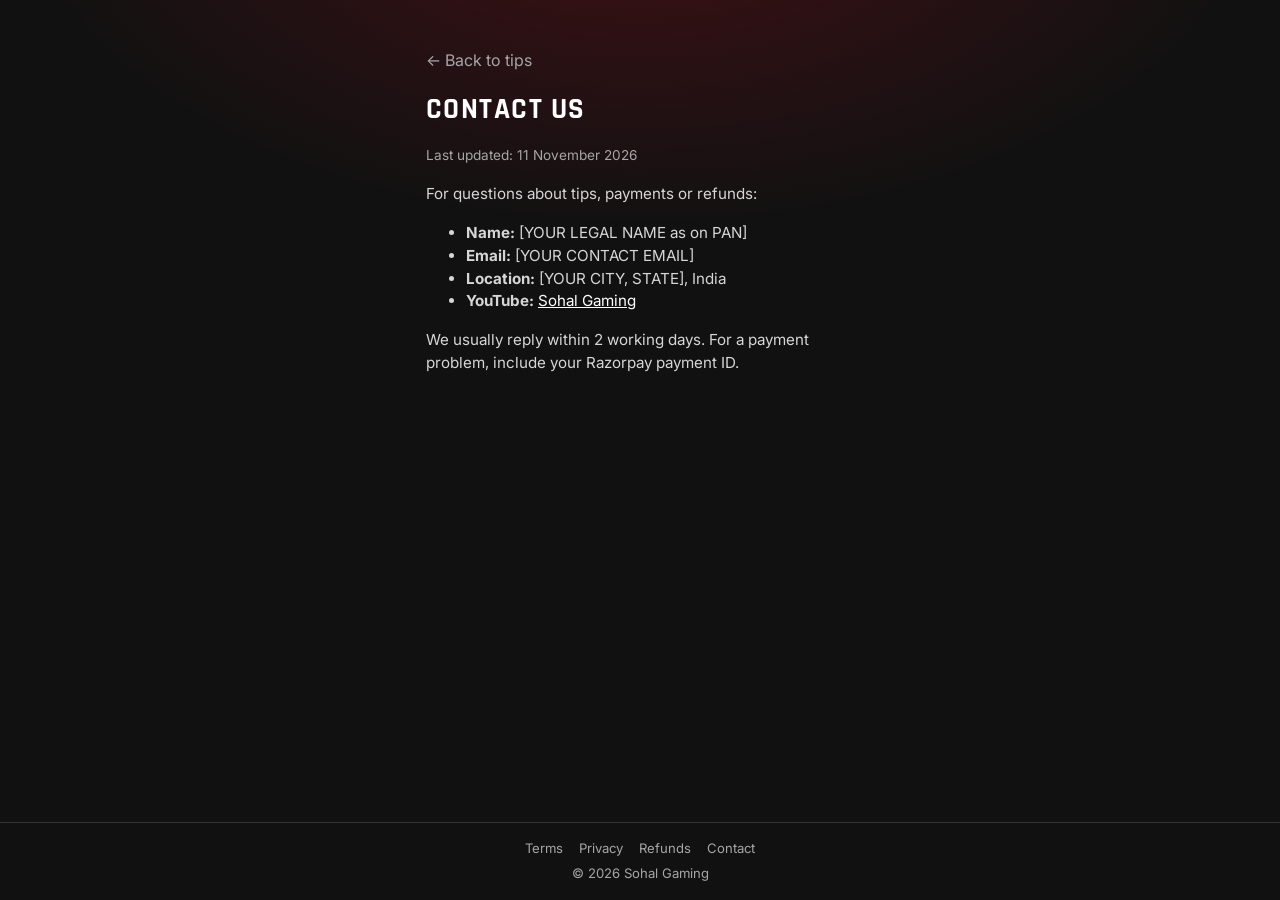
==== contact.html @ 221c7eac "Add Phase 1: Razorpay tip page, Supabase functions, Streamlabs alerts - Tip page (index.html) and th" ====
<!doctype html>
<html lang="en">
<head>
  <meta charset="utf-8">
  <meta name="viewport" content="width=device-width, initial-scale=1, viewport-fit=cover">
  <title>Contact Us · Sohal Gaming</title>
  <meta name="theme-color" content="#111111">
  <link rel="icon" href="assets/logo.webp" type="image/webp">
  <link rel="preconnect" href="https://fonts.googleapis.com">
  <link rel="preconnect" href="https://fonts.gstatic.com" crossorigin>
  <link href="https://fonts.googleapis.com/css2?family=Inter:wght@400;600&family=Rajdhani:wght@600;700&display=swap" rel="stylesheet">
  <link rel="stylesheet" href="assets/style.css">
</head>
<body>
  <main class="wrap legal">
    <a class="back" href="index.html">← Back to tips</a>
    <h1>Contact Us</h1>
    <p class="updated">Last updated: 11 November 2026</p>

    <p>For questions about tips, payments or refunds:</p>
    <ul>
      <li><b>Name:</b> [YOUR LEGAL NAME as on PAN]</li>
      <li><b>Email:</b> [YOUR CONTACT EMAIL]</li>
      <li><b>Location:</b> [YOUR CITY, STATE], India</li>
      <li><b>YouTube:</b> <a href="https://www.youtube.com/@Sohal007" target="_blank" rel="noopener">Sohal Gaming</a></li>
    </ul>
    <p>We usually reply within 2 working days. For a payment problem, include your Razorpay payment ID.</p>
  </main>

  <footer>
    <nav>
      <a href="terms.html">Terms</a>
      <a href="privacy.html">Privacy</a>
      <a href="refunds.html">Refunds</a>
      <a href="contact.html">Contact</a>
    </nav>
    © 2026 Sohal Gaming
  </footer>
</body>
</html>
---- assets/style.css ----
/* Sohal Gaming — brand: #111111 · #f20d24 · #ffffff · #343434 */
:root {
  --bg: #111111;
  --red: #f20d24;
  --red-dim: rgba(242, 13, 36, 0.18);
  --red-glow: rgba(242, 13, 36, 0.55);
  --white: #ffffff;
  --muted: #a6a6a6;
  --line: #343434;
  --surface: #1a1a1a;
  --surface-2: #222222;
  --ok: #2ecc71;
  --radius: 14px;
  --font-display: "Rajdhani", "Segoe UI", system-ui, sans-serif;
  --font-body: "Inter", "Segoe UI", system-ui, -apple-system, sans-serif;
}

*, *::before, *::after { box-sizing: border-box; }

html { -webkit-text-size-adjust: 100%; }

body {
  margin: 0;
  min-height: 100vh;
  min-height: 100dvh;
  background:
    radial-gradient(900px 500px at 50% -120px, rgba(242, 13, 36, 0.22), transparent 70%),
    var(--bg);
  color: var(--white);
  font-family: var(--font-body);
  font-size: 16px;
  line-height: 1.5;
  display: flex;
  flex-direction: column;
}

a { color: var(--white); }
a:hover { color: var(--red); }

.wrap {
  width: 100%;
  max-width: 460px;
  margin: 0 auto;
  padding: 28px 16px 24px;
  flex: 1;
}

/* ── Header ───────────────────────────────────────── */
.brand { text-align: center; margin-bottom: 22px; }

.avatar {
  width: 112px;
  height: 112px;
  border-radius: 50%;
  display: block;
  margin: 0 auto 14px;
  box-shadow: 0 0 0 3px var(--red), 0 0 28px var(--red-glow);
  background: #000;
}

.brand h1 {
  font-family: var(--font-display);
  font-weight: 700;
  font-size: 2rem;
  letter-spacing: 0.04em;
  text-transform: uppercase;
  margin: 0;
  line-height: 1.1;
}
.brand h1 span { color: var(--red); text-shadow: 0 0 18px var(--red-glow); }

.brand p { margin: 6px 0 0; color: var(--muted); font-size: 0.95rem; }

.live-pill {
  display: inline-flex;
  align-items: center;
  gap: 6px;
  margin-top: 10px;
  padding: 3px 10px;
  border: 1px solid var(--line);
  border-radius: 999px;
  font-size: 0.75rem;
  letter-spacing: 0.08em;
  text-transform: uppercase;
  color: var(--muted);
}
.live-pill i {
  width: 7px; height: 7px; border-radius: 50%;
  background: var(--red);
  box-shadow: 0 0 8px var(--red);
  animation: pulse 1.6s ease-in-out infinite;
}
@keyframes pulse { 50% { opacity: 0.35; } }

/* ── Card ─────────────────────────────────────────── */
.card {
  background: linear-gradient(180deg, var(--surface-2), var(--surface));
  border: 1px solid var(--line);
  border-radius: var(--radius);
  padding: 20px 16px;
  box-shadow: 0 10px 40px rgba(0, 0, 0, 0.5);
}

.field { margin-bottom: 18px; }

label, .label {
  display: flex;
  justify-content: space-between;
  align-items: baseline;
  font-family: var(--font-display);
  font-weight: 600;
  font-size: 1rem;
  letter-spacing: 0.06em;
  text-transform: uppercase;
  margin-bottom: 8px;
}
label small, .label small {
  font-family: var(--font-body);
  font-weight: 400;
  letter-spacing: 0;
  text-transform: none;
  color: var(--muted);
  font-size: 0.8rem;
}

input, textarea {
  width: 100%;
  background: var(--bg);
  border: 1px solid var(--line);
  border-radius: 10px;
  color: var(--white);
  font: inherit;
  font-size: 16px; /* prevents iOS zoom */
  padding: 12px 14px;
  outline: none;
  transition: border-color 0.15s, box-shadow 0.15s;
}
input::placeholder, textarea::placeholder { color: #6b6b6b; }
input:focus, textarea:focus {
  border-color: var(--red);
  box-shadow: 0 0 0 3px var(--red-dim);
}
textarea { resize: vertical; min-height: 92px; }

.amount-input { position: relative; }
.amount-input span {
  position: absolute; left: 14px; top: 50%; transform: translateY(-50%);
  color: var(--muted); font-weight: 600; pointer-events: none;
}
.amount-input input { padding-left: 32px; font-size: 1.25rem; font-weight: 700; }

.quick {
  display: grid;
  grid-template-columns: repeat(5, 1fr);
  gap: 8px;
  margin-bottom: 10px;
}
.quick button {
  background: var(--bg);
  border: 1px solid var(--line);
  border-radius: 10px;
  color: var(--white);
  font-family: var(--font-display);
  font-weight: 700;
  font-size: 1.05rem;
  padding: 10px 0;
  cursor: pointer;
  transition: border-color 0.15s, background 0.15s, transform 0.08s;
}
.quick button:hover { border-color: var(--red); }
.quick button:active { transform: scale(0.96); }
.quick button[aria-pressed="true"] {
  background: var(--red);
  border-color: var(--red);
  box-shadow: 0 0 16px var(--red-glow);
}

.hint { color: var(--muted); font-size: 0.82rem; margin: 6px 0 0; }
.hint.tts { display: flex; gap: 6px; align-items: center; }
.hint.tts.on { color: var(--white); }
.hint.tts.on b { color: var(--red); }

.counter.warn { color: var(--red); }

.error {
  display: none;
  background: rgba(242, 13, 36, 0.1);
  border: 1px solid rgba(242, 13, 36, 0.5);
  color: #ffd6da;
  border-radius: 10px;
  padding: 10px 12px;
  font-size: 0.9rem;
  margin-bottom: 14px;
}
.error.show { display: block; }

.btn {
  width: 100%;
  display: inline-flex;
  justify-content: center;
  align-items: center;
  gap: 10px;
  background: var(--red);
  color: var(--white);
  border: 0;
  border-radius: 12px;
  font-family: var(--font-display);
  font-weight: 700;
  font-size: 1.3rem;
  letter-spacing: 0.08em;
  text-transform: uppercase;
  padding: 14px 18px;
  cursor: pointer;
  box-shadow: 0 0 24px var(--red-glow);
  transition: filter 0.15s, transform 0.08s, box-shadow 0.15s;
  text-decoration: none;
}
.btn:hover { filter: brightness(1.1); color: var(--white); }
.btn:active { transform: scale(0.98); }
.btn[disabled] { opacity: 0.6; cursor: wait; box-shadow: none; }
.btn.ghost {
  background: transparent;
  border: 1px solid var(--line);
  box-shadow: none;
  font-size: 1rem;
}
.btn.ghost:hover { border-color: var(--red); }

.spinner {
  width: 18px; height: 18px;
  border: 2px solid rgba(255, 255, 255, 0.4);
  border-top-color: var(--white);
  border-radius: 50%;
  animation: spin 0.7s linear infinite;
  display: none;
}
.btn.loading .spinner { display: inline-block; }
@keyframes spin { to { transform: rotate(360deg); } }

.secure {
  text-align: center;
  color: var(--muted);
  font-size: 0.78rem;
  margin: 12px 0 0;
}

/* ── Success page ─────────────────────────────────── */
.success { text-align: center; }
.success .tick {
  width: 72px; height: 72px; margin: 0 auto 12px;
  border-radius: 50%;
  display: grid; place-items: center;
  background: var(--red);
  box-shadow: 0 0 30px var(--red-glow);
  font-size: 2.2rem;
}
.success h2 {
  font-family: var(--font-display);
  text-transform: uppercase;
  letter-spacing: 0.05em;
  font-size: 1.7rem;
  margin: 0 0 6px;
}
.success p { color: var(--muted); margin: 0 0 18px; }
.success .amount { color: var(--white); font-weight: 700; }
.success .actions { display: grid; gap: 10px; }

/* ── Legal pages ──────────────────────────────────── */
.legal h1 {
  font-family: var(--font-display);
  text-transform: uppercase;
  letter-spacing: 0.05em;
  font-size: 1.8rem;
  margin: 0 0 4px;
}
.legal h2 { font-family: var(--font-display); font-size: 1.2rem; margin: 22px 0 6px; color: var(--red); }
.legal p, .legal li { color: #d6d6d6; font-size: 0.95rem; }
.legal .updated { color: var(--muted); font-size: 0.85rem; margin-bottom: 18px; }
.back { display: inline-block; margin-bottom: 16px; color: var(--muted); text-decoration: none; }

/* ── Footer ───────────────────────────────────────── */
footer {
  border-top: 1px solid var(--line);
  padding: 16px;
  text-align: center;
  font-size: 0.82rem;
  color: var(--muted);
}
footer nav { display: flex; flex-wrap: wrap; justify-content: center; gap: 6px 16px; margin-bottom: 6px; }
footer a { color: var(--muted); text-decoration: none; }
footer a:hover { color: var(--red); }

.sr-only {
  position: absolute; width: 1px; height: 1px; padding: 0; margin: -1px;
  overflow: hidden; clip: rect(0, 0, 0, 0); border: 0;
}

@media (min-width: 520px) {
  .wrap { padding-top: 48px; }
  .card { padding: 26px 24px; }
}

@media (prefers-reduced-motion: reduce) {
  *, *::before, *::after { animation: none !important; transition: none !important; }
}
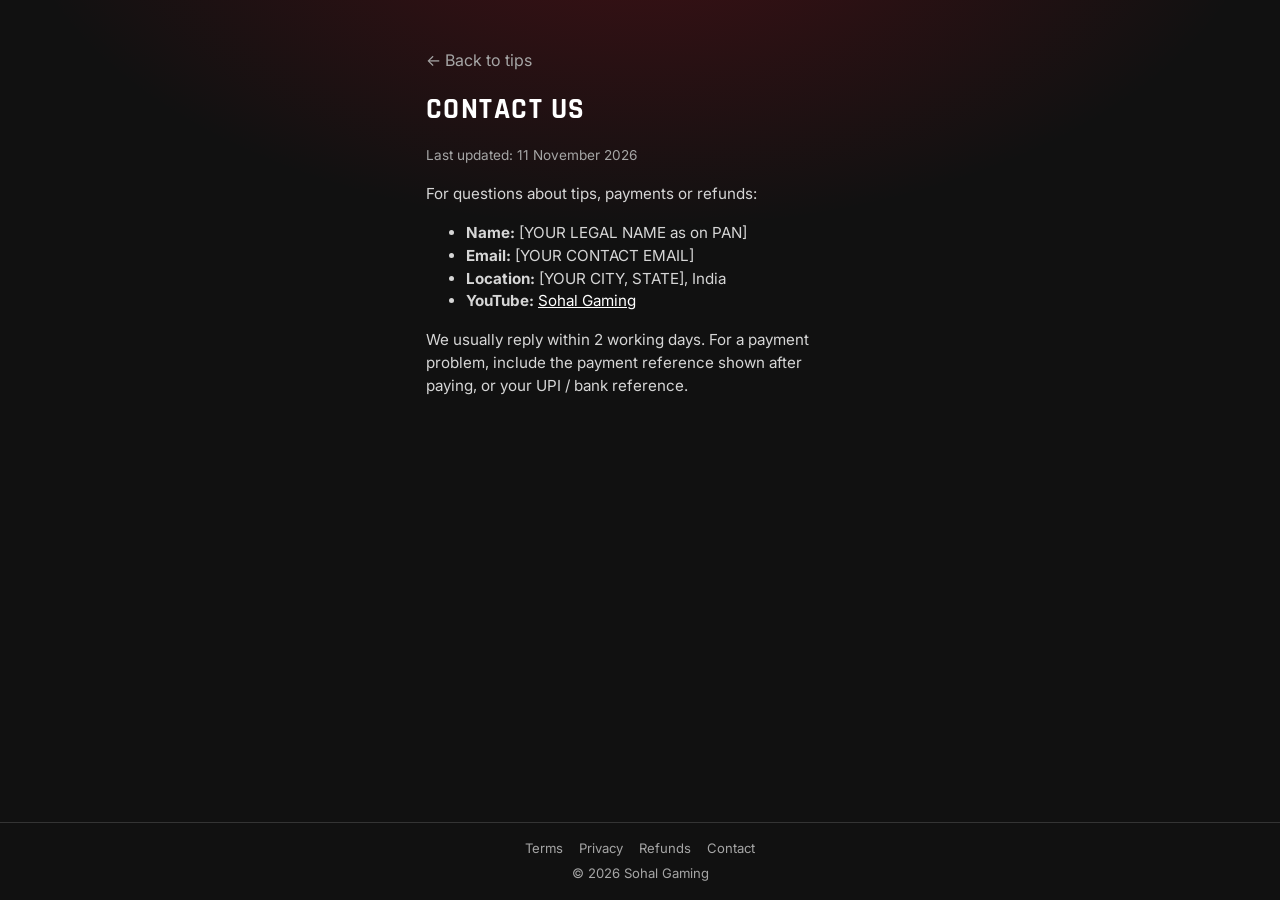
==== commit d4454daa: "Switch payments to Cashfree, keep Razorpay as a fallback Razorpay would not onboard an individual Yo" ====
--- a/contact.html
+++ b/contact.html
@@ -24,7 +24,7 @@
       <li><b>Location:</b> [YOUR CITY, STATE], India</li>
       <li><b>YouTube:</b> <a href="https://www.youtube.com/@Sohal007" target="_blank" rel="noopener">Sohal Gaming</a></li>
     </ul>
-    <p>We usually reply within 2 working days. For a payment problem, include your Razorpay payment ID.</p>
+    <p>We usually reply within 2 working days. For a payment problem, include the payment reference shown after paying, or your UPI / bank reference.</p>
   </main>
 
   <footer>
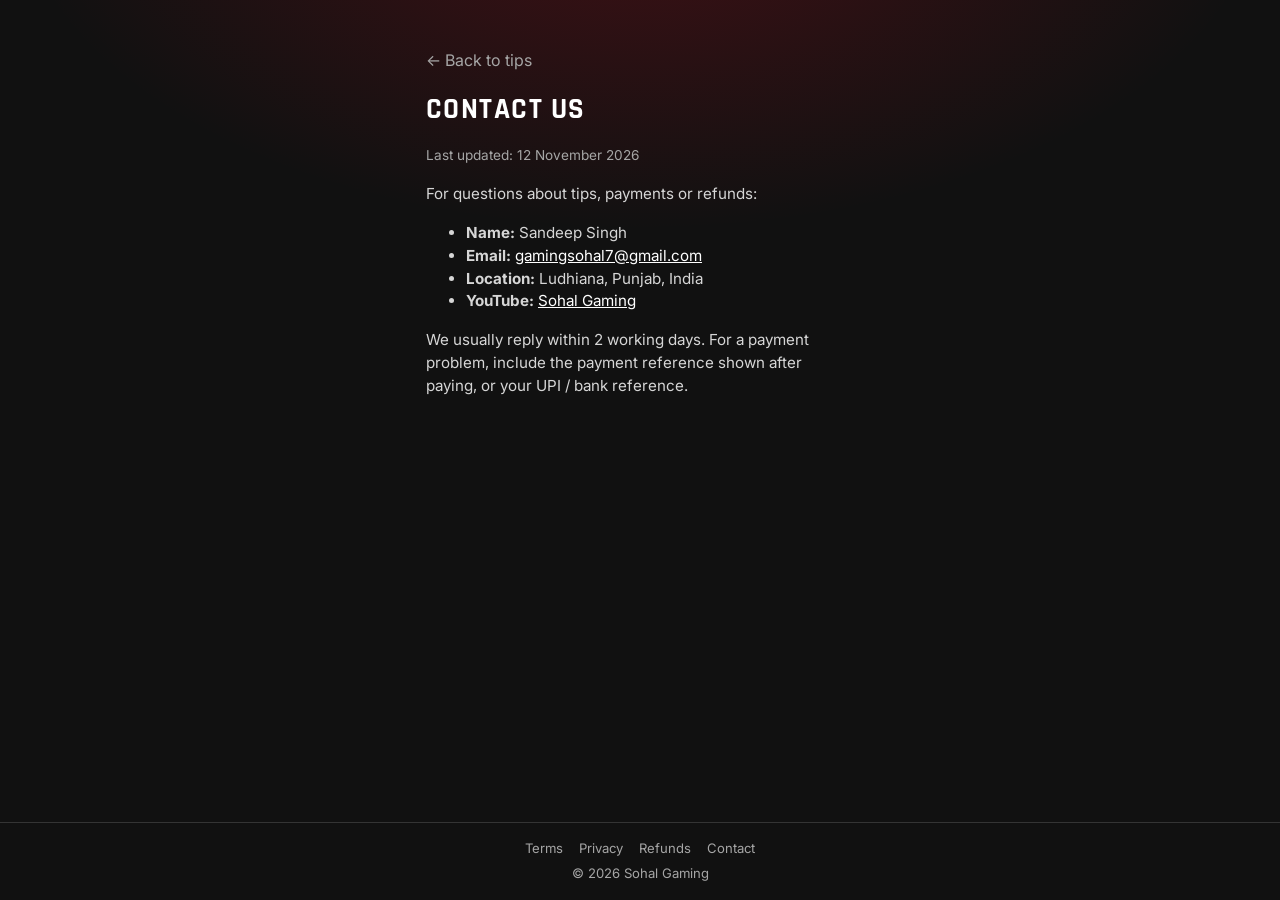
==== commit 7304d0f1: "Fill in legal page details for Cashfree website review Co-Authored-By: Claude Opus 5.5 <noreply@anth" ====
--- a/contact.html
+++ b/contact.html
@@ -15,13 +15,13 @@
   <main class="wrap legal">
     <a class="back" href="index.html">← Back to tips</a>
     <h1>Contact Us</h1>
-    <p class="updated">Last updated: 11 November 2026</p>
+    <p class="updated">Last updated: 12 November 2026</p>
 
     <p>For questions about tips, payments or refunds:</p>
     <ul>
-      <li><b>Name:</b> [YOUR LEGAL NAME as on PAN]</li>
-      <li><b>Email:</b> [YOUR CONTACT EMAIL]</li>
-      <li><b>Location:</b> [YOUR CITY, STATE], India</li>
+      <li><b>Name:</b> Sandeep Singh</li>
+      <li><b>Email:</b> <a href="mailto:gamingsohal7@gmail.com">gamingsohal7@gmail.com</a></li>
+      <li><b>Location:</b> Ludhiana, Punjab, India</li>
       <li><b>YouTube:</b> <a href="https://www.youtube.com/@Sohal007" target="_blank" rel="noopener">Sohal Gaming</a></li>
     </ul>
     <p>We usually reply within 2 working days. For a payment problem, include the payment reference shown after paying, or your UPI / bank reference.</p>
